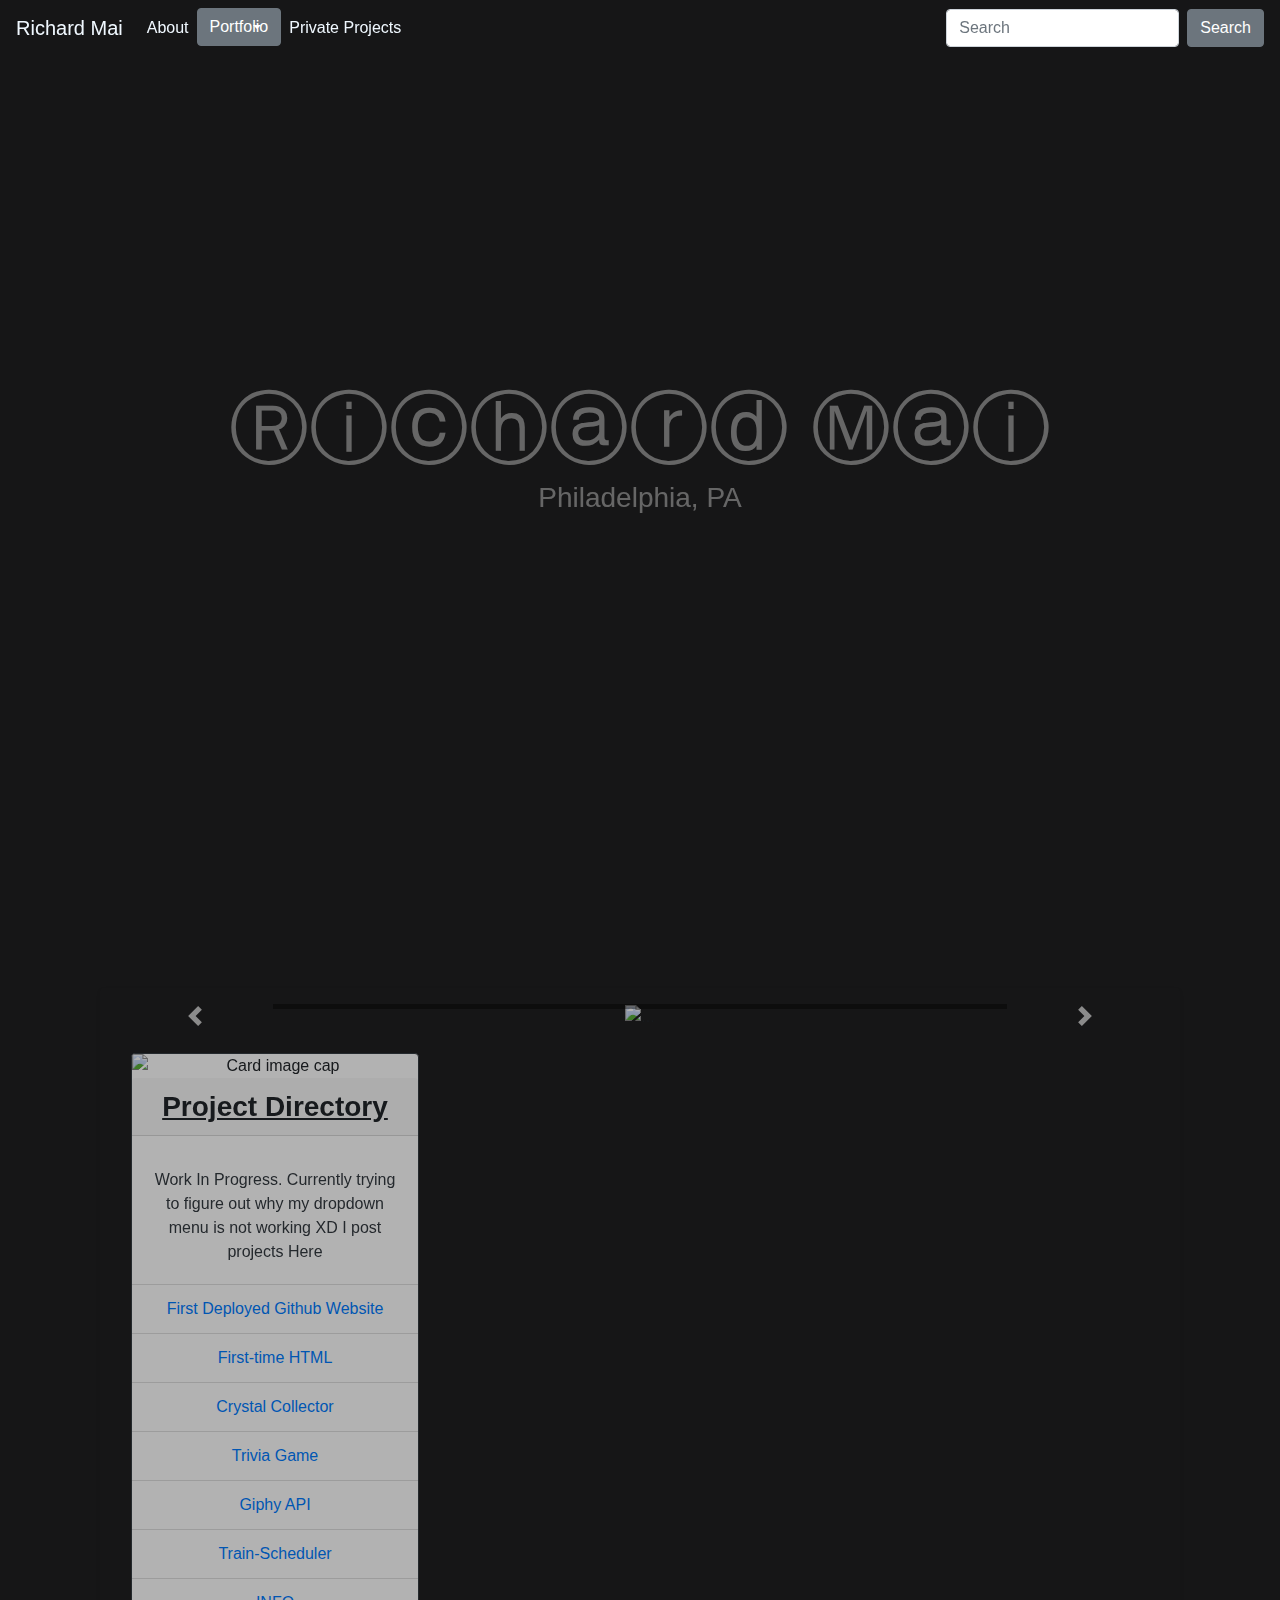
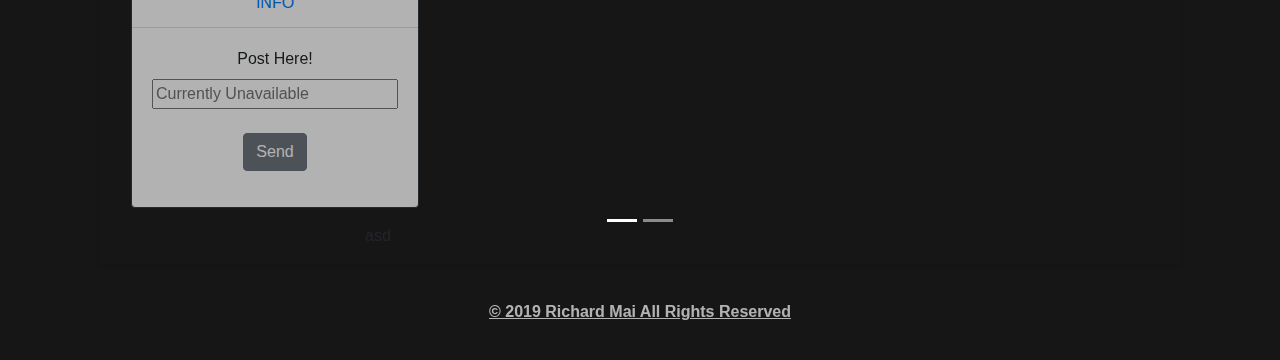
==== index.html @ 7a2f03f8 "hi" ====
<!DOCTYPE html>
<html>
<head>
    <meta charset="utf-8">
    <title>Richard Mai</title>
    <script src="jquery/jquery.js"></script>
    <script type="text/javascript" src="js/bootstrap.min.js"></script>
    <link rel="stylesheet" href="css/bootstrap.css">
    <script src="https://cdnjs.cloudflare.com/ajax/libs/jquery/3.2.1/jquery.min.js"></script>
    <link rel="stylesheet" href="https://stackpath.bootstrapcdn.com/bootstrap/4.3.1/css/bootstrap.min.css"
      integrity="sha384-ggOyR0iXCbMQv3Xipma34MD+dH/1fQ784/j6cY/iJTQUOhcWr7x9JvoRxT2MZw1T" crossorigin="anonymous">
    <script src="https://cdnjs.cloudflare.com/ajax/libs/popper.js/1.14.7/umd/popper.min.js"
      integrity="sha384-UO2eT0CpHqdSJQ6hJty5KVphtPhzWj9WO1clHTMGa3JDZwrnQq4sF86dIHNDz0W1"
      crossorigin="anonymous"></script>
  
    <link rel="stylesheet" href="assets/css/style.css">
    <link href="css/bootstrap.css" rel="stylesheet">
    <script src="assets/javascript/app.js"></script>

</head>


<body>
  

  <div class="" id="container">

      <section class="hero">
          <div class="hero-inner">
              <h1 class="header-text">Ⓡⓘⓒⓗⓐⓡⓓ Ⓜⓐⓘ</h1>
              <span class="header-text">Philadelphia, PA</span>
          </div>
  
      </section>

  <div class="col-sm-12">  

  <main class="container">

    <div class="container">
        
        <nav class="navbar navbar-expand-lg navbar-light navbar-color fixed-top">
            <a class="navbar-brand" href="index.html" style="color: aliceblue">Richard Mai</a>
            <button style="background-color: aliceblue" class="navbar-toggler" type="button" data-toggle="collapse" data-target="#navbarSupportedContent" aria-controls="navbarSupportedContent" aria-expanded="false" aria-label="Toggle navigation">
              <span style="color: aliceblue" class="navbar-toggler-icon"></span>
            </button>
          
            <div class="collapse navbar-collapse" id="navbarSupportedContent">
              <ul class="navbar-nav mr-auto">
                
                <li class="nav-item">
                  <a class="nav-link" href="favorites.html" style="color: aliceblue">About</a>
                </li> 
                <li class="nav-item">
                    <div class="dropdown">
                        <a class="btn btn-secondary dropdown-toggle" href="#" role="button" id="dropdownMenuLink" data-toggle="dropdown" aria-haspopup="true" aria-expanded="false">
                            Portfolio
                          </a>
                          <div class="dropdown-menu">
                              <h5 class="dropdown-header">Projects</h5>
                              <a class="dropdown-item" href="#">Action</a>
                              <a class="dropdown-item" href="#">Another action</a>
                              <a class="dropdown-item" href="#">Action</a>
                              <a class="dropdown-item" href="#">Action</a>
                              <a class="dropdown-item" href="#">Action</a>
                              <a class="dropdown-item" href="#">Action</a>
                              <a class="dropdown-item" href="#">Action</a>
                              <a class="dropdown-item" href="#">Action</a>
                              <a class="dropdown-item" href="#">Action</a>
                            </div>
                      </div>
                </li>
                <li class="nav-item">
                  <a class="nav-link" href="about.html" style="color: aliceblue">Private Projects</a>
                </li>
              </ul>
              <form class="form-inline my-2 my-lg-0">
                <input id="user-input" class="form-control mr-sm-2" type="search" placeholder="Search" aria-label="Search">
                <button id="submitButton" class="btn btn-secondary my-2 my-sm-0" type="submit">Search</button>
              </form>
            </div>
          </nav>
          
               <!-- Sidebar
              <nav id="sidebar">
                  <div class="sidebar-header">
                      <h3>Bootstrap Sidebar</h3>
                  </div>
          
                  <ul class="list-unstyled components">
                      <p>Dummy Heading</p>
                      <li class="active">
                          <a href="#homeSubmenu" data-toggle="collapse" aria-expanded="false" class="dropdown-toggle">Home</a>
                          <ul class="collapse list-unstyled" id="homeSubmenu">
                              <li>
                                  <a href="#">Home 1</a>
                              </li>
                              <li>
                                  <a href="#">Home 2</a>
                              </li>
                              <li>
                                  <a href="#">Home 3</a>
                              </li>
                          </ul>
                      </li>
                      <li>
                          <a href="#">About</a>
                      </li>
                      <li>
                          <a href="#pageSubmenu" data-toggle="collapse" aria-expanded="false" class="dropdown-toggle">Pages</a>
                          <ul class="collapse list-unstyled" id="pageSubmenu">
                              <li>
                                  <a href="#">Page 1</a>
                              </li>
                              <li>
                                  <a href="#">Page 2</a>
                              </li>
                              <li>
                                  <a href="#">Page 3</a>
                              </li>
                          </ul>
                      </li>
                      <li>
                          <a href="#">Portfolio</a>
                      </li>
                      <li>
                          <a href="#">Contact</a>
                      </li>
                  </ul>
              </nav>
              <div id="content">
                  <nav class="navbar navbar-expand-lg navbar-light bg-light">
                      <div class="container-fluid">
              
                          <button type="button" id="sidebarCollapse" class="btn btn-info">
                              <i class="fas fa-align-left"></i>
                              <span>Toggle Sidebar</span>
                          </button>
              
                      </div>
                  </nav> -->
                  
              </div>
          
          </div>
    </div>  
    

    <br>
    <br>
    <br>
  


      
      
        
      </div>






<div class="container" id="main">
  <div class="col-sm-12">
    
      <div class="mt-2 my-3 p-3 bg-black rounded shadow-sm">
            <div id="carouselExampleIndicators" class="carousel slide" data-ride="carousel">
                <ol class="carousel-indicators">
                  <li data-target="#carouselExampleIndicators" data-slide-to="0" class="active"></li>
                  <li data-target="#carouselExampleIndicators" data-slide-to="1"></li>
                </ol>
                <div class="carousel-inner">
                    <div class="carousel-item active">
                        <img src="https://images.hgmsites.net/hug/nissan-bladeglider-electric-sports-car-concept--2013-tokyo-motor-show_100445527_h.jpg" alt="..." class="dimthelights">
                        <div class="carousel-caption d-none d-md-block">
                        <h5 class="carousel-head-text">Greetings!</h5>
                        <p>Welcome to my personal website.</p>
                        </div>
                    </div>
                    <div class="carousel-item">
                        <img src="http://www.simpleimageresizer.com/_uploads/photos/e19b66d4/BLACK2-1__91557.1524865584.1280.1280_1125x800.jpg" alt="..." class="dimthelights">
                        <div class="carousel-caption d-none d-md-block">
                        <h4 class="carousel-head-text">Who Is Richard Mai?</h4>
                          <p class="carousel-text">Born and raised in Philadelphia, PA. 
                            
                              
                              <a href="#">
                                <button type="button" class="btn btn-dark">Read more</button>                              </button>
                              </a>
                            
                          </p>
                        <!-- <p>I was born and raised in Philadelphia. My parents are Taishanese and immigrated over here from China making me, as you may have guessed, Chinese. My birthday is May 21, 1999. I weigh 130-150lb depending on how I eat.
                          I love sports. I play video games- (peaked Diamond II ADC main (farm win game) in seasons 6 of League of Legends so i'm kind of a big deal (jk)) I obsess over self-help, motivational, and inspirational speakers. (I have so many cheesy and cliche expressions about life, health, mental health, prosperity and more.
                          
                          I love learning and mastering new things! The excitement from finally conceptualizing and getting a boost in momentum is the greatest thing to me. Perhaps the most important thing is not what you do, where you do it, or even when you do it but rather, how and why you do it. Tasks that are too hard tempt anxiety. Tasks too easy tempt boredom. The perfect balance is where we acheive Flow. We start our days completing the easy tasks of the day. The difficulty of the challenges are very minimal and the skill required is very minimal. With the momentum generated from completing the easy tasks, the mind feels a lot more confident to take on harder problems. "It does not matter how slowly you go, as long as you do not stop." -Confucius</p> --> 
                        </div>
                    </div>
                <a class="carousel-control-prev" href="#carouselExampleIndicators" role="button" data-slide="prev">
                  <span class="carousel-control-prev-icon" aria-hidden="true"></span>
                  <span class="sr-only">Previous</span>
                </a>
                <a class="carousel-control-next" href="#carouselExampleIndicators" role="button" data-slide="next">
                  <span class="carousel-control-next-icon" aria-hidden="true"></span>
                  <span class="sr-only">Next</span>
                </a>
              </div>
              <br>
              <div class="col-sm-4">
                <div class="card border-dark mb-3 rounded dimthelights" style="width: 18rem;">
                  <img class="card-img-top" src="https://encrypted-tbn0.gstatic.com/images?q=tbn:ANd9GcQMvHnFah8nvR3vylz8JIP1JO-gyYgeDn6c6fLUtHrNtZQIjcNJBQ" alt="Card image cap">
                  <div class="card-title">
                    <h3 class="card-header">Project Directory</h3>
                  </div> 
                  <div class="card-body text-dark">
                    
                    <p class="card-text">Work In Progress. Currently trying to figure out why my dropdown menu is not working XD I post projects Here</p>
                  </div>
                  <ul class="list-group list-group-flush">
                    <li class="list-group-item">
                      <a class="card-text" href="https://itsrichardmai.github.io/">First Deployed Github Website</a>
                    </li>
                    <li class="list-group-item">
                        <a class="card-text" href="https://itsrichardmai.github.io/HW-Wireframe/">First-time HTML</a>
                      </li><li class="list-group-item">
                          <a class="card-text" href="https://itsrichardmai.github.io/unit-4-game/">Crystal Collector</a>
                        </li><li class="list-group-item">
                            <a class="card-text" href="https://itsrichardmai.github.io/TriviaGame/">Trivia Game</a>
                          </li><li class="list-group-item">
                              <a class="card-text" href="https://itsrichardmai.github.io/giphy/">Giphy API</a>
                            </li><li class="list-group-item">
                                <a class="card-text" href="https://itsrichardmai.github.io/Train-Scheduler/">Train-Scheduler</a>
                              </li>
                              <li class="list-group-item">
                                  <a class="card-text" href="https://edpaynter.github.io/INFO/index.html">INFO</a>
                                </li>
                  </ul>
                  <div class="card-body">
                    <form>
                      <div class="form-group">
                        <label for="exampleFormControlFile1">Post Here!</label>
                        <input type="text" class="form-control-file" id="exampleFormControlFile1" placeholder="Currently Unavailable">
                        <br>
                        <button for="exampleFormControlFile1" type="button" class="btn btn-secondary">Send</button>
                      </div>
                    </form>
                  </div>
                </div>
              </div>
              <div class="col-sm-6">
                asd
              </div>
        </div>
  
      </div>
    </div>
      <footer class="footer footer--minimal">
        <p class="footer__details">© 2019 Richard Mai All Rights Reserved</p>
      </footer>
    </main>
  </div>

    </body>
</html>
---- assets/css/style.css ----
.search-form .search__btn {
    width: 30px;
    height: 32px;
    border: 0;
    margin: -3px 0 0 -5px;
    background: url(../images/ico-magnifier.svg) center center no-repeat #3a76c3;
    background-size: 12px auto;
    box-shadow: 0 2px 2px 0 rgba(0,0,0,.24), 0 0 2px 0 rgba(0,0,0,.12);
    border-radius: 50%;
}

body {
    text-align: center;
    font-family: sans-serif;
    background-color: #161617
}
/* .container { */
    .header-text:hover {
        filter: brightness(100%);
        color: white;
    }
    .wrapper {
        display: flex;
        width: 100%;
        align-items: stretch;
    }
    #sidebar {
        min-width: 250px;
        max-width: 250px;
        min-height: 100vh;
    }
    
    #sidebar.active {
        margin-left: -250px;
    }
    a[data-toggle="collapse"] {
        position: relative;
    }
    
    .dropdown-toggle::after {
        display: block;
        position: absolute;
        top: 50%;
        right: 20px;
        transform: translateY(-50%);
    }
/* } */
.hero {
    /* Sizing */
    width: 100%;
    height: 100vh;
    z-index: 10;
    /* Flexbox stuff */
    display: flex;
    justify-content: center;
    align-items: center;

    /* Text styles */
    text-align: center;
    
    /* Background styles */
    background-image: url(https://1.bp.blogspot.com/-MfGbLzfDvQY/USplPeX91QI/AAAAAAAAsNk/jdLV-28DLzE/s1600/PhiladelphiaDBversionBW+6.jpg);
    background-size: 100%;
    background-position: center center;
    background-repeat: no-repeat;
    background-attachment: fixed;
    filter: brightness(40%)
}

.hero h1 {
    font-size: 5em;
    color: white;
   /* margins */
   margin-top: 0;
   margin-bottom: 0; 
}
.carousel-head-text {
    font-size: 48px;
    text-decoration: underline;
    font-weight: bold;
    filter: brightness(70%);
    color: white;
    
}
.header-text{
    color: white;
    filter: brightness(100%);
    font-size: 28px;
}
.header-text:hover {
    color: white;
}
.footer--minimal {
    background-color: #F5F5F7;
    color: #8a8a8a;
    padding: 20px 10px;
    padding-top: 20px;
    padding-right: 10px;
    padding-bottom: 20px;
    padding-left: 10px;
    text-align: center;
}

.carousel-item img{
    width: 100%;
}

.footer__details {
    text-align: center;
    font-weight: bold;
    text-decoration: underline;
    color: white;
    filter: brightness(70%)
}

.footer {
    background-color: #161617;
    color: white;
}

.dimthelights {
    filter: brightness(70%)
}

.carousel-caption{
    background-color: rgba(0,0,0,0.4);
}
.carousel-text {
    color: white;
    filter: brightness(70%);
}
.card-header {
    font-weight: bold;
    text-decoration: underline;
}

/* media queries */

@media (max-width: 768px) {
    #sidebar {
        margin-left: -250px;
    }
    #sidebar.active {
        margin-left: 0;
    }
}
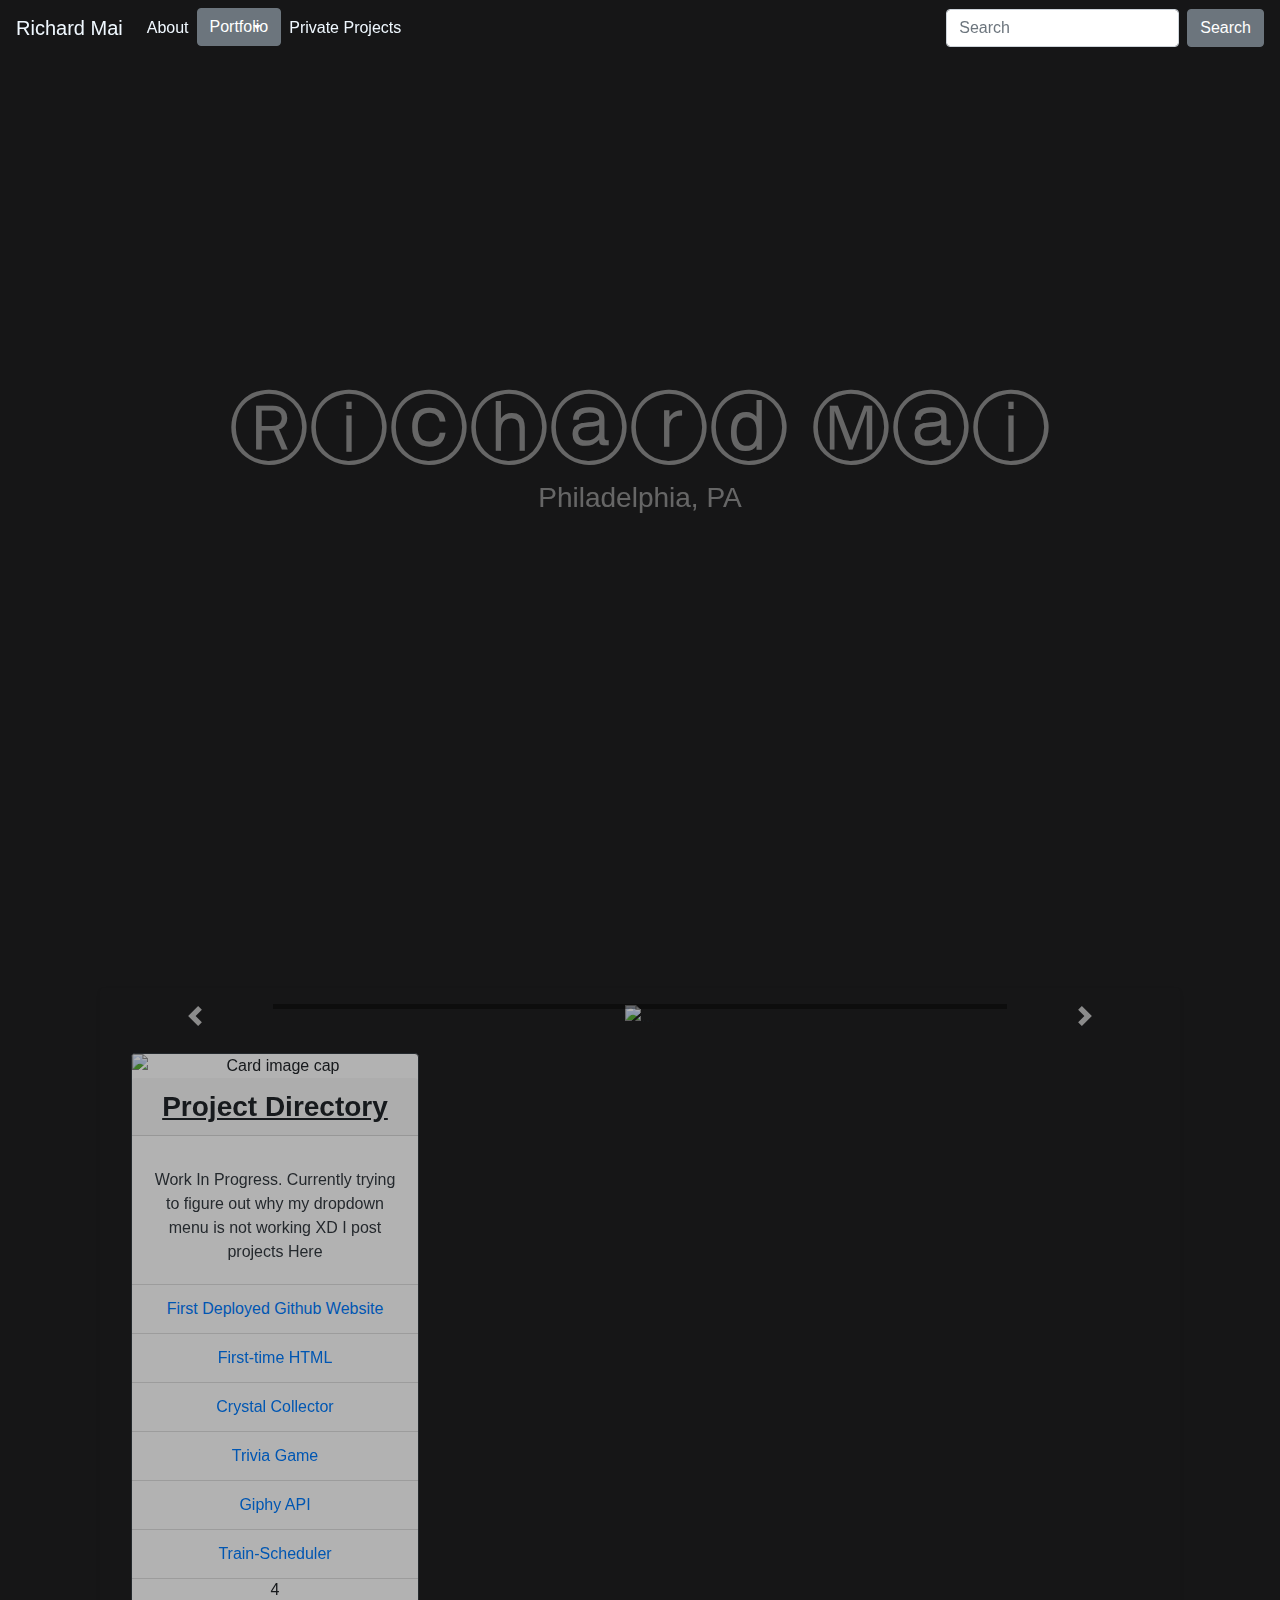
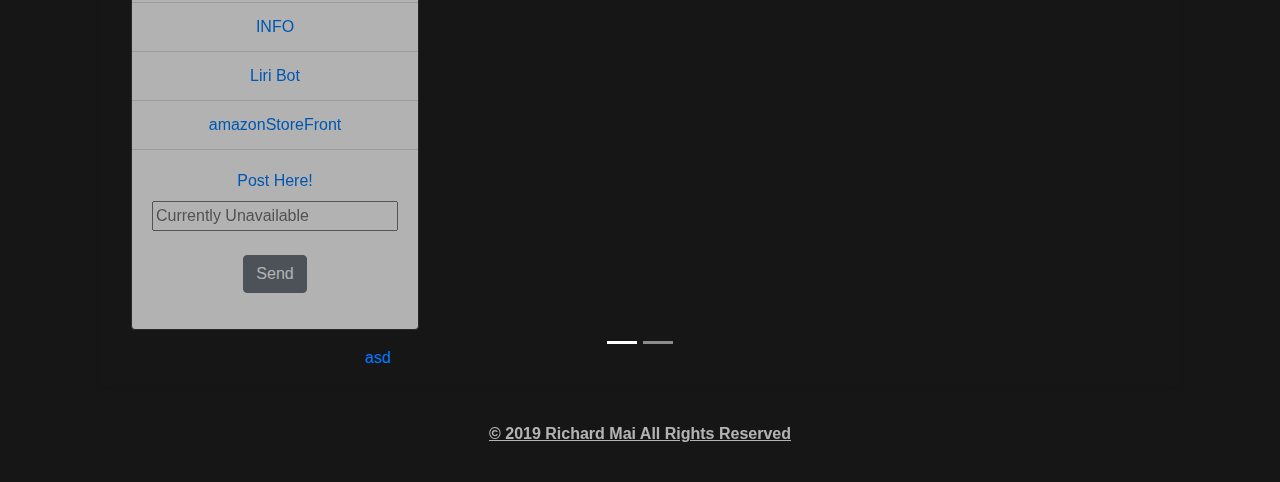
==== commit 3f29b9ba: "Update index.html" ====
--- a/index.html
+++ b/index.html
@@ -231,9 +231,15 @@
                               <a class="card-text" href="https://itsrichardmai.github.io/giphy/">Giphy API</a>
                             </li><li class="list-group-item">
                                 <a class="card-text" href="https://itsrichardmai.github.io/Train-Scheduler/">Train-Scheduler</a>
-                              </li>
+                              </li>4
                               <li class="list-group-item">
                                   <a class="card-text" href="https://edpaynter.github.io/INFO/index.html">INFO</a>
+                                </li>
+                      <li class="list-group-item">
+                                  <a class="card-text" href="https://edpaynter.github.io/INFO/index.html">Liri Bot</a>
+                                </li>
+                      <li class="list-group-item">
+                                  <a class="card-text" href="https://itsrichardmai.github.io/amazonstorefront/">amazonStoreFront
                                 </li>
                   </ul>
                   <div class="card-body">
@@ -262,4 +268,4 @@
   </div>
 
     </body>
-</html> +</html> 
